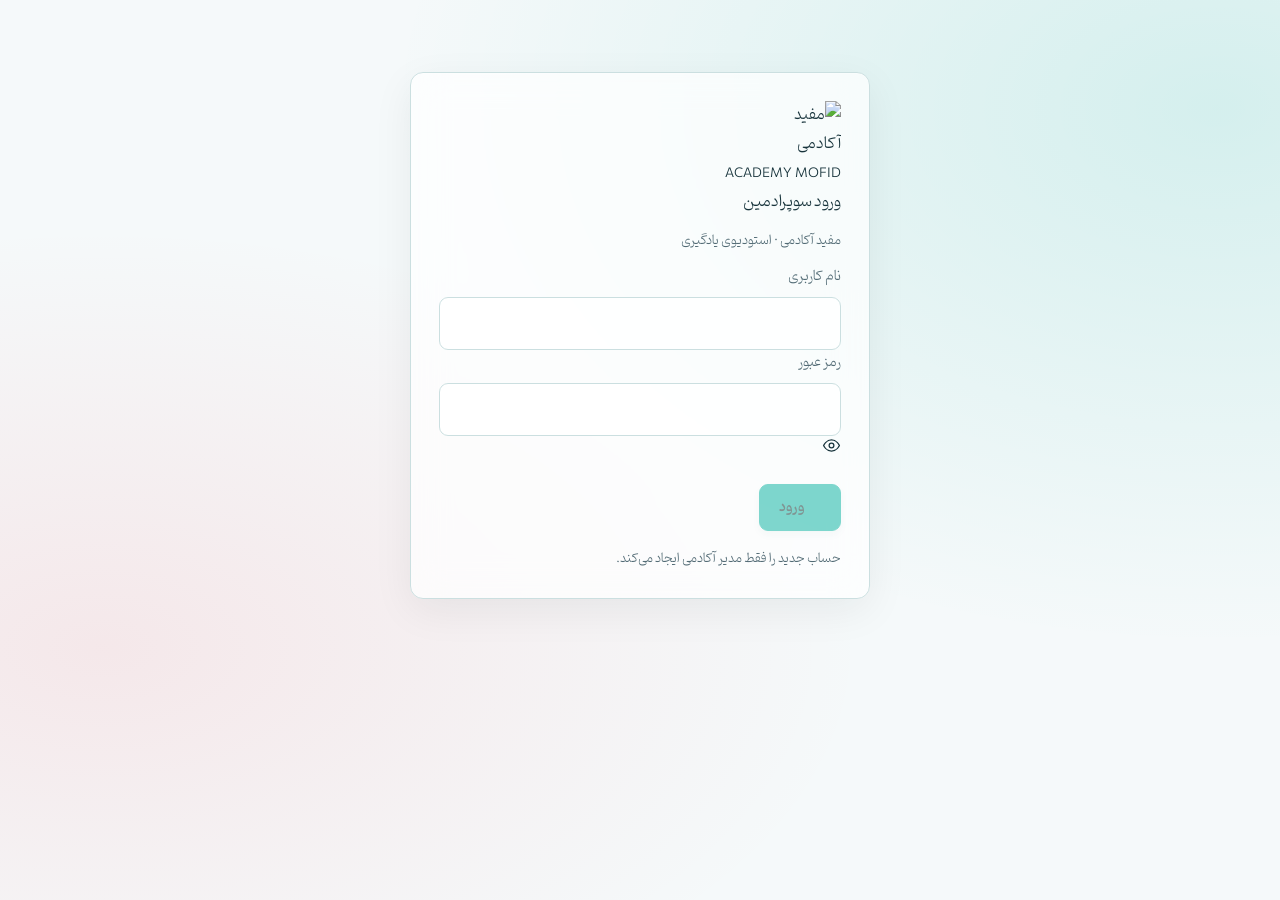
==== index.html @ 68d06885 "Apply Mofid shiny borders to Studio quiz choices and previous-next controls" ====
<!doctype html>
<html lang="fa" dir="rtl">
<head>
<meta charset="utf-8">
<meta name="viewport" content="width=device-width,initial-scale=1">
<title>استودیوی یادگیری | مفید آکادمی</title>
<style>
html,body{height:100%;margin:0;font-family:Tahoma,Arial,sans-serif;background:#f3faf8;color:#0f4f49}
body{display:grid;place-items:center}
.box{background:#fff;border:1px solid #dcece8;border-radius:20px;padding:28px 34px;box-shadow:0 20px 60px #0b4f4520;text-align:center;min-width:260px}
.spin{width:34px;height:34px;border:3px solid #d8eeea;border-top-color:#159b8e;border-radius:50%;margin:0 auto 14px;animation:s .8s linear infinite}
@keyframes s{to{transform:rotate(360deg)}}
small{display:block;margin-top:8px;opacity:.65}
</style>
</head>
<body>
<div class="box"><div class="spin"></div><strong>در حال بارگذاری استودیوی یادگیری...</strong><small>لطفاً چند لحظه صبر کنید.</small></div>
<script>
(async()=>{
  const files=["chunks/v2-00.txt","chunks/v2-01.txt","chunks/v2-02.txt","chunks/v2-03.txt","chunks/v2-04.txt","chunks/v2-05.txt","chunks/v2-06.txt","chunks/v2-07.txt","chunks/v2-08.txt","chunks/v2-09.txt","chunks/v2-10.txt","chunks/v2-11.txt","chunks/v2-12.txt","chunks/v2-13.txt","chunks/v2-14.txt","chunks/v2-15.txt","chunks/v2-16.txt","chunks/v2-17.txt","chunks/v2-18.txt","chunks/v2-19.txt","chunks/v2-20.txt","chunks/v2-21.txt","chunks/v2-22.txt","chunks/v2-23.txt","chunks/v2-24.txt","chunks/v2-25.txt","chunks/v2-26.txt","chunks/v2-27.txt","chunks/v2-28.txt","chunks/v2-29.txt","chunks/v2-30.txt","chunks/v2-31.txt","chunks/v2-32.txt","chunks/v2-33.txt","chunks/v2-34.txt","chunks/v2-35.txt","chunks/v2-36.txt","chunks/v2-37.txt","chunks/v2-38.txt","chunks/v2-39.txt"];
  try{
    const html=(await Promise.all(files.map(async p=>{const r=await fetch(p+"?v=20261028-studio-clean-text-18");if(!r.ok)throw new Error(p+" "+r.status);return r.text()}))).join("");
    const sharedHead='<link rel="stylesheet" href="/academy-assets/navigation.css?v=20261027-7"><link rel="stylesheet" href="./academy-skin.css?v=20261027-5"><scr'+'ipt defer src="/academy-assets/navigation.js?v=20261027-7" data-academy-section="studio"></scr'+'ipt>';
    // Preserve the original administrator document; only the participant route gets the shared design.
    const participantView=new URLSearchParams(location.search).get('portal')==='participant';
    // The surrounding login, lesson, quiz and administration application stays intact.
    const presentationHead='<scr'+'ipt src="./teaching-presentation.js?v=20261028-6"></scr'+'ipt>';
    const presentationPatches=[["function mofidOrbitalHTML(course, remoteImages = []) {","function mofidPresentationCourse(course) {\n  try { return window.MofidTeachingPresentation?.compact(course) || course; } catch { return course; }\n}\nfunction mofidOrbitalHTML(course, remoteImages = []) {\n  const original=mofidOriginalPresentationHTML(mofidPresentationCourse(course),remoteImages);\n  try { return window.MofidTeachingPresentation?.upgrade(original) || original; } catch { return original; }\n}\nfunction mofidOriginalPresentationHTML(course, remoteImages = []) {"],["function eD({course:e,onChange:t,onPPT:n,pptBusy:r,onSources:i}){","function eD(props) {\n const course=T.useMemo(()=>mofidPresentationCourse(props.course),[props.course]);\n return (0,H.jsx)(mofidOriginalPresentationPanel,{...props,course});\n}\nfunction mofidOriginalPresentationPanel({course:e,onChange:t,onPPT:n,pptBusy:r,onSources:i}){"],["function MofidPresentationFrame({course,index,onIndex}) {\n const ref=T.useRef(null);","function MofidPresentationFrame({course,index,onIndex}) {\n const ref=T.useRef(null);\n T.useEffect(()=>window.MofidTeachingPresentation?.attachFrame(ref.current),[course.id]);"],["await CE(await mfHydrateCourse(e))","await CE(await mfHydrateCourse(mofidPresentationCourse(e)))"],["Og(e.slides.length),` اسلاید`","Og(mofidPresentationCourse(e).slides.length),` اسلاید`"],["(0,H.jsx)(`button`,{className:`btn`,onClick:()=>mofidOrbitalDownload(e),children:`دانلود ارائه HTML`})","(0,H.jsx)(`button`,{className:`btn`,onClick:()=>mofidOrbitalDownload(e),children:`دانلود ارائه HTML`}),(0,H.jsx)(`button`,{className:`btn`,onClick:()=>window.MofidTeachingPresentation?.enterPresentation(),children:`ارائه تمام‌صفحه`})"],["(0,H.jsx)(`p`,{className:`small-text muted`,children:`محتوای اسلایدها را بررسی و در صورت نیاز ویرایش کنید.`})","/*mofid-presentation-caption-removed*/null"]];
    const entryDesignHead='<link rel="stylesheet" href="/academy-assets/entry-ui.css?v=20261028-4"><link rel="stylesheet" href="/academy-assets/shiny-controls.css?v=20261028-1"><scr'+'ipt src="/academy-assets/entry-ui.js?v=20261028-4"></scr'+'ipt>';
    const loginBefore="function MofidLogin({onLogin,participant=true}){\n const [username,setUsername]=T.useState(''),[password,setPassword]=T.useState(''),[busy,setBusy]=T.useState(false),[error,setError]=T.useState('');\n return mfElement('section',{className:'panel',style:{maxWidth:460,margin:'8vh auto',padding:28}},\n  mfElement('h1',null,participant?'ورود شرکت‌کننده':'ورود سوپرادمین'),\n  mfElement('p',{className:'small-text muted',style:{margin:'12px 0'}},'مفید آکادمی · استودیوی یادگیری'),\n  mfElement('form',{onSubmit:async e=>{e.preventDefault();setBusy(true);setError('');try{const d=await mfApi('login',{username,password});if(!participant&&d.user.role!=='admin')throw Error('این حساب دسترسی سوپرادمین ندارد.');mfSessionSave(d);setPassword('');onLogin(d.user);}catch(e){setError(e.message)}finally{setBusy(false)}}},\n   mfField('نام کاربری','portal-username',{value:username,onChange:e=>setUsername(e.target.value),autoComplete:'username',required:true,maxLength:80,dir:'ltr'}),\n   mfField('رمز عبور','portal-password',{value:password,onChange:e=>setPassword(e.target.value),type:'password',autoComplete:'current-password',required:true,maxLength:200}),\n   mfMessage(error),mfElement('button',{className:'btn primary',type:'submit',disabled:busy||!username||!password,style:{marginTop:18}},busy?'در حال ورود…':'ورود')),\n  mfElement('p',{className:'small-text muted',style:{marginTop:16}},'حساب جدید را فقط مدیر آکادمی ایجاد می‌کند.'));\n}\n";
    const loginAfter="function MofidLogin({onLogin,participant=true}){\n const [username,setUsername]=T.useState(''),[password,setPassword]=T.useState(''),[busy,setBusy]=T.useState(false),[error,setError]=T.useState('');\n const [showPassword,setShowPassword]=T.useState(false),cardRef=T.useRef(null);\n T.useEffect(()=>window.MofidEntryUI?.mountLogin(cardRef.current),[]);\n return mfElement('section',{className:'panel mofid-entry-card',ref:cardRef,style:{maxWidth:460,margin:'8vh auto',padding:28}},\n  mfElement('div',{className:'mofid-entry-beams','aria-hidden':true},...[0,1,2,3].map(key=>mfElement('i',{key}))),\n  mfElement('div',{className:'mofid-entry-heading'},\n   mfElement('div',{className:'mofid-entry-logo'},mfElement('img',{src:'/Academy-Exam/assets/mofid-academy-logo.webp',alt:'مفید آکادمی',width:58,height:58})),\n   mfElement('small',{className:'mofid-entry-wordmark',lang:'en',dir:'ltr'},'ACADEMY MOFID'),\n   mfElement('h1',null,participant?'ورود شرکت‌کننده':'ورود سوپرادمین'),\n   mfElement('p',{className:'small-text muted',style:{margin:'12px 0'}},'مفید آکادمی · استودیوی یادگیری')),\n  mfElement('form',{onSubmit:async e=>{e.preventDefault();setBusy(true);setError('');try{const d=await mfApi('login',{username,password});if(!participant&&d.user.role!=='admin')throw Error('این حساب دسترسی سوپرادمین ندارد.');mfSessionSave(d);setPassword('');onLogin(d.user);}catch(e){setError(e.message)}finally{setBusy(false)}}},\n   mfField('نام کاربری','portal-username',{value:username,onChange:e=>setUsername(e.target.value),autoComplete:'username',required:true,maxLength:80,dir:'ltr'}),\n   mfElement('div',{className:'mofid-entry-password'},\n    mfField('رمز عبور','portal-password',{value:password,onChange:e=>setPassword(e.target.value),type:showPassword?'text':'password',autoComplete:'current-password',required:true,maxLength:200}),\n    mfElement('button',{className:'mofid-entry-reveal',type:'button','aria-label':showPassword?'پنهان کردن رمز عبور':'نمایش رمز عبور','aria-controls':'portal-password','aria-pressed':showPassword,onClick:()=>setShowPassword(value=>!value)},\n     mfElement('svg',{width:19,height:19,viewBox:'0 0 24 24',fill:'none',stroke:'currentColor',strokeWidth:1.6,'aria-hidden':true},mfElement('path',{d:'M2 12s3.5-7 10-7 10 7 10 7-3.5 7-10 7S2 12 2 12Z'}),mfElement('circle',{cx:12,cy:12,r:3}),showPassword?mfElement('path',{d:'m3 3 18 18'}):null))),\n   mfMessage(error),mfElement('button',{className:'btn primary mofid-metal mofid-entry-submit',type:'submit',disabled:busy||!username||!password,style:{marginTop:18}},\n    mfElement('span',{className:'mofid-metal-shader','aria-hidden':true}),mfElement('span',{className:'mofid-metal-face','aria-hidden':true}),mfElement('span',{className:'mofid-metal-label'},busy?'در حال ورود…':'ورود'))),\n  mfElement('p',{className:'small-text muted mofid-entry-help',style:{marginTop:16}},'حساب جدید را فقط مدیر آکادمی ایجاد می‌کند.'));\n}\n\n";
    const loginReady=html.replace(loginBefore,loginAfter);
    const presentationReady=presentationPatches.reduce((text,[before,after])=>text.replace(before,after),loginReady).replace('</head>',entryDesignHead+presentationHead+'</head>');
    const integrated=participantView?presentationReady.replace('<html lang="fa" dir="rtl">','<html lang="fa" dir="rtl" data-academy-app="studio">').replace('</head>',sharedHead+'</head>'):presentationReady;
    document.open();
    document.write(integrated);
    document.close();
  }catch(e){
    document.body.innerHTML='<div class="box"><strong>خطا در بارگذاری سایت</strong><small>'+String(e).replace(/[<>&]/g,"")+'</small></div>';
  }
})();
</script>
</body>
</html>
---- academy-skin.css ----
/* Studio-only presentation. Authentication, course data and all handlers are unchanged. */
@font-face{font-family:"Pinar VF";src:url('/Academy-Exam/assets/Pinar-VF.woff') format('woff');font-weight:300 900;font-display:swap}
html[data-academy-app="studio"]{--background:#f2faf5;--foreground:#163b2d;--primary:#0f7c72;--primary-foreground:#fff;--secondary:#e8f5ed;--border:#dce9df;--input:#d8e5de;--ring:#139b83;--sidebar:#eef8f1;--sidebar-foreground:#355e49;--sidebar-primary:#0f7c72;--sidebar-primary-foreground:#fff;--sidebar-accent:#d9eee1;--sidebar-accent-foreground:#164d3b;--sidebar-border:#d3e5d8;--muted-foreground:#637e6c;color-scheme:light}
html[data-academy-app="studio"] body{font-family:"Pinar VF",Pinar,Tahoma,sans-serif;background:radial-gradient(ellipse at 0% 0%,#fffffffa,transparent 49%),radial-gradient(ellipse at 100% 100%,#ffffffd9,transparent 47%),linear-gradient(155deg,#f2faf5,#e7f4ec 55%,#f0f9f3);background-attachment:fixed;color:#163b2d}
html[data-academy-app="studio"] #root{min-height:calc(100svh - var(--academy-navigation-height,82px))}
html[data-academy-app="studio"] [data-slot="sidebar-wrapper"]{min-height:calc(100svh - var(--academy-navigation-height,82px));background:transparent}
html[data-academy-app="studio"] .studio-sidebar[data-slot="sidebar-container"],html[data-academy-app="studio"] .studio-sidebar [data-slot="sidebar-container"]{top:var(--academy-navigation-height,82px);height:calc(100svh - var(--academy-navigation-height,82px))}
html[data-academy-app="studio"] .studio-sidebar [data-slot="sidebar-inner"]{background:linear-gradient(150deg,#ffffffd9,#e7f7edde);border-inline-end:1px solid #ffffffeb;backdrop-filter:blur(28px)}
html[data-academy-app="studio"] .sidebar-brand strong{color:#164d3b}html[data-academy-app="studio"] .sidebar-brand small{color:#7d9a87}
html[data-academy-app="studio"] .side-nav{gap:8px;padding:8px 16px}
html[data-academy-app="studio"] .nav-btn{color:#547a62;border:1px solid transparent;border-radius:12px}
html[data-academy-app="studio"] .nav-btn.active{color:#125c4c;background:linear-gradient(120deg,#00af9d29,#ffffff7a);border-color:#00af9d33;box-shadow:0 4px 12px #005f410b}
html[data-academy-app="studio"] .nav-btn:hover:not(.active){color:#125c4c;background:#e0f1e7}
html[data-academy-app="studio"] .side-label{color:#6c8b78}html[data-academy-app="studio"] .sidebar-mini{color:#60806c;border-color:#d0e4d7}html[data-academy-app="studio"] .sidebar-mini strong{color:#315f47}html[data-academy-app="studio"] .side-footer{color:#62816b}html[data-academy-app="studio"] .avatar{color:#1f7255;background:#d6ecdc}
html[data-academy-app="studio"] .topbar{background:#ffffff5c;backdrop-filter:blur(18px);border-color:#dce9df}
html[data-academy-app="studio"] .main{max-width:1280px;padding:30px 32px 44px}
html[data-academy-app="studio"] .panel,html[data-academy-app="studio"] .empty-state{background:#fff;border:1px solid #dfe9e2;border-radius:23px;box-shadow:0 18px 50px #0a4d470a;color:#163b2d}
html[data-academy-app="studio"] #root>section.panel{position:relative;margin:clamp(26px,7vh,70px) auto!important;max-width:460px!important;padding:32px!important;overflow:hidden}
html[data-academy-app="studio"] #root>section.panel::before{content:"";position:absolute;top:0;right:25px;left:25px;height:3px;background:linear-gradient(90deg,#e0564c 0 15%,#12968a 15% 100%);border-radius:0 0 5px 5px}
html[data-academy-app="studio"] #root>section.panel h1{font-weight:800;font-size:26px;line-height:1.9;color:#164d3b}
html[data-academy-app="studio"] .field{margin-top:16px}html[data-academy-app="studio"] .field label{font-size:12px;color:#54705e}
html[data-academy-app="studio"] input,html[data-academy-app="studio"] textarea,html[data-academy-app="studio"] .select-field{border-color:#d8e5de;border-radius:12px;background:#fcfefc;padding:12px 15px;color:#163b2d}
html[data-academy-app="studio"] input:focus,html[data-academy-app="studio"] textarea:focus{border-color:#12968a;box-shadow:0 0 0 4px #19a89418;outline:none;background:#fff}
html[data-academy-app="studio"] .btn{border-radius:12px;min-height:44px;border-color:#d7e7dc;color:#35654c}
html[data-academy-app="studio"] .btn.primary{background:linear-gradient(110deg,#0f7c72,#12968a);color:#fff;border-color:transparent;box-shadow:0 7px 18px #0f7c7226}
html[data-academy-app="studio"] .btn.primary:disabled{box-shadow:none}
html[data-academy-app="studio"] .panel-head{border-bottom-color:#e7eee9;padding:23px 25px}
html[data-academy-app="studio"] .steps{border-radius:18px;background:#ffffff7a;border-color:#ffffffcc;padding:16px 20px;backdrop-filter:blur(18px)}
html[data-academy-app="studio"] .step-number{border-radius:9px}html[data-academy-app="studio"] .step.on .step-number{background:#0f7c72;color:#fff;border-color:#0f7c72}
html[data-academy-app="studio"] .drop-zone{border-radius:16px;background:linear-gradient(145deg,#f7fcf8,#eef8f2);border-color:#abcdb9}
html[data-academy-app="studio"] .course-hero{background:linear-gradient(125deg,#0a5b52,#128d79);border-radius:23px;box-shadow:0 16px 35px #0a5b5217}
html[data-academy-app="studio"] .note-panel{background:linear-gradient(150deg,#ffffff91,#e4f4e8b3);border-color:#d4e6d9;border-radius:18px}
html[data-academy-app="studio"] .tag{border-radius:8px}html[data-academy-app="studio"] .course-card{padding:25px}
html[data-academy-app="studio"] .lesson-content{padding:28px 32px}html[data-academy-app="studio"] .reading-section p{color:#496853}
html[data-academy-app="studio"] .quiz-shell,html[data-academy-app="studio"] .flash-shell{border-radius:24px;--study-bg:#edf8f1;--study-glass:#fff;--study-text:#163b2d;--study-muted:#607b69;--study-heading:#0f7c72;--study-line:#d4e7d9}
html[data-academy-app="studio"] .quiz-option{border-radius:14px}html[data-academy-app="studio"] .module-btn.active{background:#e4f3e8;border-color:#cee5d5}
html[data-academy-app="studio"] .mofid-portal-dialog{border-radius:23px}html[data-academy-app="studio"] .mofid-portal-controls .btn{box-shadow:0 7px 25px #164d3b13}
/* Match the exam's muted green dark palette without changing the theme control. */
html[data-academy-app="studio"][data-theme="dark"]{--background:#2b3430;--foreground:#dce4dc;--card:#343e38;--card-foreground:#dce4dc;--border:#697d6f;--input:#819485;--primary:#91c2ae;--primary-foreground:#293d31;--muted-foreground:#becabe;--sidebar:#35443a;--sidebar-foreground:#d0dfd2;--sidebar-accent:#435b49;--sidebar-border:#637b69}
html[data-academy-app="studio"][data-theme="dark"] body{color:#dce4dc;background:radial-gradient(ellipse at 96% 0%,#73a9910e,transparent 48%),linear-gradient(155deg,#2b3430,#303c34 55%,#2c3730)}
html[data-academy-app="studio"][data-theme="dark"] .panel,html[data-academy-app="studio"][data-theme="dark"] .empty-state{background:#343e38;color:#dce4dc;border-color:#697d6f}
html[data-academy-app="studio"][data-theme="dark"] .studio-sidebar [data-slot="sidebar-inner"]{background:linear-gradient(145deg,#425247d9,#313f36cc);border-color:#637b69}
html[data-academy-app="studio"][data-theme="dark"] .sidebar-brand strong,html[data-academy-app="studio"][data-theme="dark"] .sidebar-mini strong,html[data-academy-app="studio"][data-theme="dark"] #root>section.panel h1{color:#dce4dc}
html[data-academy-app="studio"][data-theme="dark"] .nav-btn,html[data-academy-app="studio"][data-theme="dark"] .sidebar-mini,html[data-academy-app="studio"][data-theme="dark"] .side-footer{color:#becabe}
html[data-academy-app="studio"][data-theme="dark"] .nav-btn.active{background:#435f4f;border-color:#8aa592;color:#dce4dc}
html[data-academy-app="studio"][data-theme="dark"] .nav-btn:hover:not(.active){background:#4a6050;color:#dce4dc}
html[data-academy-app="studio"][data-theme="dark"] .topbar,html[data-academy-app="studio"][data-theme="dark"] .steps{background:#35443acc;border-color:#637b69}
html[data-academy-app="studio"][data-theme="dark"] input,html[data-academy-app="studio"][data-theme="dark"] textarea,html[data-academy-app="studio"][data-theme="dark"] .select-field{background:#303a34;border-color:#819485;color:#dce4dc}
html[data-academy-app="studio"][data-theme="dark"] .field label,html[data-academy-app="studio"][data-theme="dark"] .reading-section p{color:#becabe}
html[data-academy-app="studio"][data-theme="dark"] .btn{background:#3b4740;border-color:#819485;color:#dce4dc}
html[data-academy-app="studio"][data-theme="dark"] .btn.primary{background:linear-gradient(110deg,#91c2ae,#a3cbb9);color:#293d31;border-color:transparent}
html[data-academy-app="studio"][data-theme="dark"] .drop-zone,html[data-academy-app="studio"][data-theme="dark"] .note-panel{background:#35443a;border-color:#73877a;color:#dce4dc}
@media(max-width:767px){html[data-academy-app="studio"] .main{padding:23px 17px}html[data-academy-app="studio"] .panel{border-radius:19px}html[data-academy-app="studio"] #root>section.panel{margin:26px 16px!important;max-width:none!important;padding:27px 23px!important}html[data-academy-app="studio"] .lesson-content{padding:23px}html[data-academy-app="studio"] .topbar{padding:0 17px}}

/* Keep the sidebar brand below the shared header, with a clear logo surface. */
html[data-academy-app="studio"] .sidebar-brand{gap:12px;min-height:106px;padding:20px 16px;flex-shrink:0;position:relative;z-index:1}
html[data-academy-app="studio"] .sidebar-brand>div{min-width:0}
html[data-academy-app="studio"] .sidebar-brand strong{font-size:17px;line-height:1.8;overflow-wrap:anywhere}
html[data-academy-app="studio"] .sidebar-logo{width:66px;height:66px;max-width:66px;object-fit:contain;padding:5px;background:#fff;border:1px solid #d7e7dd;border-radius:16px;box-shadow:0 6px 18px #164d3b12;flex-shrink:0}
html[data-academy-app="studio"] .academy-navigation-brand img{width:54px;height:54px;padding:3px;border-radius:14px;background:#fff}

/* Lesson surfaces use the exam's white form and muted text. Quiz colors stay as they are. */
html[data-academy-app="studio"] .lesson-layout{--lesson-paper:#fff;--lesson-ink:#161a18;--lesson-muted:#454d48;--lesson-line:#e1e8e3;--lesson-primary:#0f7c72;--lesson-end:#3fc1be;--lesson-note:#f3faf6;--lesson-active:#e6f5ee;--lesson-side:linear-gradient(145deg,rgba(255,255,255,.8),rgba(240,255,247,.5))}
html[data-academy-app="studio"] .lesson-layout>.lesson-content{background:var(--lesson-paper);color:var(--lesson-ink);border:1px solid var(--lesson-line);border-radius:25px;box-shadow:0 24px 70px rgba(0,35,20,.14),0 2px 8px rgba(0,0,0,.025);padding:30px 36px}
html[data-academy-app="studio"] .lesson-content h2,html[data-academy-app="studio"] .lesson-content .reading-section h3{color:var(--lesson-ink);font-weight:750;line-height:1.9}
html[data-academy-app="studio"] .lesson-content .reading-section p{color:var(--lesson-muted);font-size:16px;line-height:2.2}
html[data-academy-app="studio"] .lesson-content .objectives{color:var(--lesson-muted);background:var(--lesson-note);border:1px solid var(--lesson-line);border-inline-start:3px solid var(--lesson-primary);border-radius:13px}
html[data-academy-app="studio"] .lesson-content .objectives h3,html[data-academy-app="studio"] .lesson-content .objectives ul{color:var(--lesson-muted)}
html[data-academy-app="studio"] .lesson-content .source-link{color:var(--lesson-primary)}
html[data-academy-app="studio"] .lesson-layout>aside.panel{background:var(--lesson-side);border:1px solid var(--lesson-line);border-radius:24px;box-shadow:0 16px 40px rgba(0,76,52,.08);backdrop-filter:blur(24px);color:var(--lesson-ink)}
html[data-academy-app="studio"] .lesson-layout .module-btn{color:var(--lesson-muted);border-radius:12px;line-height:2}
html[data-academy-app="studio"] .lesson-layout .module-btn.active{color:var(--lesson-ink);background:var(--lesson-active);border-color:var(--lesson-line)}
html[data-academy-app="studio"] .lesson-layout .module-index{background:var(--lesson-paper);border-color:var(--lesson-line);color:var(--lesson-primary);border-radius:9px}
html[data-academy-app="studio"] .lesson-layout .module-btn small,html[data-academy-app="studio"] .lesson-layout .reading-progress{color:var(--lesson-muted);border-color:var(--lesson-line)}
html[data-academy-app="studio"] .lesson-layout [data-slot="progress"]{background:var(--lesson-active);height:6px;border-radius:999px}
html[data-academy-app="studio"] .lesson-layout [data-slot="progress-indicator"]{background:linear-gradient(90deg,var(--lesson-primary),var(--lesson-end))}
html[data-academy-app="studio"] .lesson-layout .lesson-next{border-color:var(--lesson-line)}
html[data-academy-app="studio"] .lesson-layout .btn{background:var(--lesson-paper);color:var(--lesson-muted);border-color:var(--lesson-line);border-radius:12px}
html[data-academy-app="studio"] .lesson-layout .btn.primary{background:linear-gradient(100deg,var(--lesson-primary),var(--lesson-end));color:#fff;border-color:transparent;min-height:49px;box-shadow:0 8px 22px rgba(15,124,114,.2)}

/* Use the same course heading in Lessons, Quiz, Flashcards and Presentation. */
html[data-academy-app="studio"] .course-hero{background:radial-gradient(ellipse at 10% 0%,rgba(255,255,255,.76),transparent 56%),linear-gradient(145deg,rgba(255,255,255,.56),rgba(240,255,247,.27))!important;color:#164d3b;border:1px solid rgba(255,255,255,.9);box-shadow:0 20px 50px rgba(0,76,52,.1)}
html[data-academy-app="studio"] .course-hero :is(h1,p,.eyebrow,.course-meta,.tag){color:#164d3b}
html[data-academy-app="studio"] .course-hero .tag{background:rgba(255,255,255,.65);border:1px solid #d7e8dd}

html[data-academy-app="studio"][data-theme="dark"] .lesson-layout{--lesson-paper:#343e38;--lesson-ink:#dce4dc;--lesson-muted:#becabe;--lesson-line:#697d6f;--lesson-primary:#91c2ae;--lesson-end:#a6cebc;--lesson-note:#3c4c40;--lesson-active:#435e4c;--lesson-side:linear-gradient(145deg,rgba(66,82,71,.85),rgba(49,63,54,.8))}
html[data-academy-app="studio"][data-theme="dark"] .lesson-layout .btn.primary{color:#293d31}
html[data-academy-app="studio"][data-theme="dark"] .course-hero{background:linear-gradient(145deg,rgba(66,82,71,.85),rgba(49,63,54,.8))!important;border-color:#697d6f;color:#dce4dc}
html[data-academy-app="studio"][data-theme="dark"] .course-hero :is(h1,p,.eyebrow,.course-meta,.tag){color:#dce4dc}
html[data-academy-app="studio"][data-theme="dark"] .course-hero .tag{background:#3c4c40;border-color:#697d6f}
@media(max-width:767px){html[data-academy-app="studio"] .lesson-layout>.lesson-content{padding:23px 20px;border-radius:19px}html[data-academy-app="studio"] .academy-navigation-brand img{width:44px;height:44px}html[data-academy-app="studio"] .sidebar-logo{width:60px;height:60px;max-width:60px}}

/* Participant sidebar: use the same pale glass panel as the exam form. */
html[data-academy-app="studio"] .studio-sidebar [data-slot="sidebar-inner"],html[data-academy-app="studio"] [data-slot="sidebar"][data-mobile="true"]{background:radial-gradient(ellipse at 10% 0%,rgba(255,255,255,.76),transparent 56%),linear-gradient(145deg,rgba(255,255,255,.56),rgba(240,255,247,.27))!important;color:#164d3b;border-color:rgba(255,255,255,.9);backdrop-filter:blur(28px) saturate(125%);-webkit-backdrop-filter:blur(28px) saturate(125%);box-shadow:0 24px 65px rgba(0,76,52,.13),inset 1px 1px 0 rgba(255,255,255,.9),inset -1px -1px 0 rgba(0,175,157,.06)}
html[data-academy-app="studio"] .studio-sidebar :is(.side-label,.side-footer,.sidebar-mini,.sidebar-brand small){color:#5c7b6a}
html[data-academy-app="studio"] .studio-sidebar .side-footer{background:rgba(255,255,255,.22);border-top:1px solid rgba(68,135,101,.15)}
html[data-academy-app="studio"][data-theme="dark"] .studio-sidebar [data-slot="sidebar-inner"],html[data-academy-app="studio"][data-theme="dark"] [data-slot="sidebar"][data-mobile="true"]{background:radial-gradient(ellipse at 10% 0%,rgba(171,199,177,.075),transparent 56%),linear-gradient(145deg,rgba(66,82,71,.85),rgba(49,63,54,.8))!important;color:#dce4dc;border-color:rgba(170,193,175,.34);box-shadow:0 22px 60px rgba(14,24,17,.16),inset 1px 1px 0 rgba(220,232,221,.07),inset -1px -1px 0 rgba(145,194,174,.04)}
html[data-academy-app="studio"][data-theme="dark"] .studio-sidebar :is(.side-label,.side-footer,.sidebar-mini,.sidebar-brand small){color:#becabe}
html[data-academy-app="studio"][data-theme="dark"] .studio-sidebar .side-footer{background:rgba(223,233,224,.025);border-top-color:#637b69}

/* Round the exposed sidebar edge and replace the hard container divider. */
html[data-academy-app="studio"] .studio-sidebar[data-slot="sidebar-container"]{border:0;border-radius:24px 0 0 24px;background:transparent}
html[data-academy-app="studio"] .studio-sidebar[data-slot="sidebar-container"]>[data-slot="sidebar-inner"]{position:relative;isolation:isolate;overflow:hidden;border:1px solid rgba(68,135,101,.14);border-inline-start:0;border-radius:inherit}
html[data-academy-app="studio"] [data-slot="sidebar"][data-mobile="true"]{overflow:hidden;border:1px solid rgba(68,135,101,.14);border-inline-start:0;border-radius:24px 0 0 24px}
html[data-academy-app="studio"][data-theme="dark"] .studio-sidebar[data-slot="sidebar-container"]>[data-slot="sidebar-inner"],html[data-academy-app="studio"][data-theme="dark"] [data-slot="sidebar"][data-mobile="true"]{border-color:rgba(170,193,175,.28)}
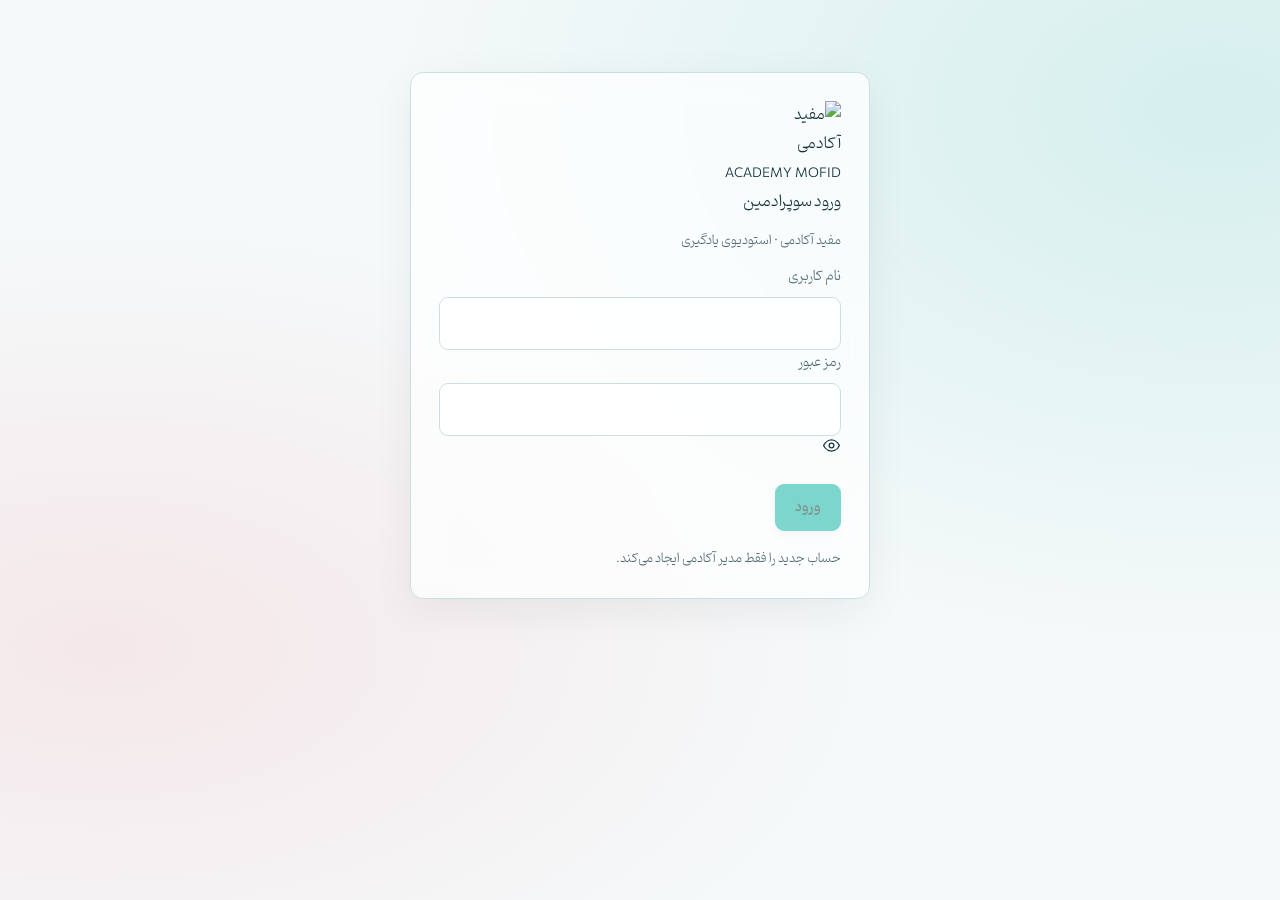
==== commit 19486bef: "Remove sign-in light sweeps and field icons; use light Mofid entry palette" ====
--- a/index.html
+++ b/index.html
@@ -26,9 +26,9 @@
     // The surrounding login, lesson, quiz and administration application stays intact.
     const presentationHead='<scr'+'ipt src="./teaching-presentation.js?v=20261028-6"></scr'+'ipt>';
     const presentationPatches=[["function mofidOrbitalHTML(course, remoteImages = []) {","function mofidPresentationCourse(course) {\n  try { return window.MofidTeachingPresentation?.compact(course) || course; } catch { return course; }\n}\nfunction mofidOrbitalHTML(course, remoteImages = []) {\n  const original=mofidOriginalPresentationHTML(mofidPresentationCourse(course),remoteImages);\n  try { return window.MofidTeachingPresentation?.upgrade(original) || original; } catch { return original; }\n}\nfunction mofidOriginalPresentationHTML(course, remoteImages = []) {"],["function eD({course:e,onChange:t,onPPT:n,pptBusy:r,onSources:i}){","function eD(props) {\n const course=T.useMemo(()=>mofidPresentationCourse(props.course),[props.course]);\n return (0,H.jsx)(mofidOriginalPresentationPanel,{...props,course});\n}\nfunction mofidOriginalPresentationPanel({course:e,onChange:t,onPPT:n,pptBusy:r,onSources:i}){"],["function MofidPresentationFrame({course,index,onIndex}) {\n const ref=T.useRef(null);","function MofidPresentationFrame({course,index,onIndex}) {\n const ref=T.useRef(null);\n T.useEffect(()=>window.MofidTeachingPresentation?.attachFrame(ref.current),[course.id]);"],["await CE(await mfHydrateCourse(e))","await CE(await mfHydrateCourse(mofidPresentationCourse(e)))"],["Og(e.slides.length),` اسلاید`","Og(mofidPresentationCourse(e).slides.length),` اسلاید`"],["(0,H.jsx)(`button`,{className:`btn`,onClick:()=>mofidOrbitalDownload(e),children:`دانلود ارائه HTML`})","(0,H.jsx)(`button`,{className:`btn`,onClick:()=>mofidOrbitalDownload(e),children:`دانلود ارائه HTML`}),(0,H.jsx)(`button`,{className:`btn`,onClick:()=>window.MofidTeachingPresentation?.enterPresentation(),children:`ارائه تمام‌صفحه`})"],["(0,H.jsx)(`p`,{className:`small-text muted`,children:`محتوای اسلایدها را بررسی و در صورت نیاز ویرایش کنید.`})","/*mofid-presentation-caption-removed*/null"]];
-    const entryDesignHead='<link rel="stylesheet" href="/academy-assets/entry-ui.css?v=20261028-4"><link rel="stylesheet" href="/academy-assets/shiny-controls.css?v=20261028-1"><scr'+'ipt src="/academy-assets/entry-ui.js?v=20261028-4"></scr'+'ipt>';
+    const entryDesignHead='<link rel="stylesheet" href="/academy-assets/entry-ui.css?v=20261028-6"><link rel="stylesheet" href="/academy-assets/shiny-controls.css?v=20261028-1"><scr'+'ipt src="/academy-assets/entry-ui.js?v=20261028-6"></scr'+'ipt>';
     const loginBefore="function MofidLogin({onLogin,participant=true}){\n const [username,setUsername]=T.useState(''),[password,setPassword]=T.useState(''),[busy,setBusy]=T.useState(false),[error,setError]=T.useState('');\n return mfElement('section',{className:'panel',style:{maxWidth:460,margin:'8vh auto',padding:28}},\n  mfElement('h1',null,participant?'ورود شرکت‌کننده':'ورود سوپرادمین'),\n  mfElement('p',{className:'small-text muted',style:{margin:'12px 0'}},'مفید آکادمی · استودیوی یادگیری'),\n  mfElement('form',{onSubmit:async e=>{e.preventDefault();setBusy(true);setError('');try{const d=await mfApi('login',{username,password});if(!participant&&d.user.role!=='admin')throw Error('این حساب دسترسی سوپرادمین ندارد.');mfSessionSave(d);setPassword('');onLogin(d.user);}catch(e){setError(e.message)}finally{setBusy(false)}}},\n   mfField('نام کاربری','portal-username',{value:username,onChange:e=>setUsername(e.target.value),autoComplete:'username',required:true,maxLength:80,dir:'ltr'}),\n   mfField('رمز عبور','portal-password',{value:password,onChange:e=>setPassword(e.target.value),type:'password',autoComplete:'current-password',required:true,maxLength:200}),\n   mfMessage(error),mfElement('button',{className:'btn primary',type:'submit',disabled:busy||!username||!password,style:{marginTop:18}},busy?'در حال ورود…':'ورود')),\n  mfElement('p',{className:'small-text muted',style:{marginTop:16}},'حساب جدید را فقط مدیر آکادمی ایجاد می‌کند.'));\n}\n";
-    const loginAfter="function MofidLogin({onLogin,participant=true}){\n const [username,setUsername]=T.useState(''),[password,setPassword]=T.useState(''),[busy,setBusy]=T.useState(false),[error,setError]=T.useState('');\n const [showPassword,setShowPassword]=T.useState(false),cardRef=T.useRef(null);\n T.useEffect(()=>window.MofidEntryUI?.mountLogin(cardRef.current),[]);\n return mfElement('section',{className:'panel mofid-entry-card',ref:cardRef,style:{maxWidth:460,margin:'8vh auto',padding:28}},\n  mfElement('div',{className:'mofid-entry-beams','aria-hidden':true},...[0,1,2,3].map(key=>mfElement('i',{key}))),\n  mfElement('div',{className:'mofid-entry-heading'},\n   mfElement('div',{className:'mofid-entry-logo'},mfElement('img',{src:'/Academy-Exam/assets/mofid-academy-logo.webp',alt:'مفید آکادمی',width:58,height:58})),\n   mfElement('small',{className:'mofid-entry-wordmark',lang:'en',dir:'ltr'},'ACADEMY MOFID'),\n   mfElement('h1',null,participant?'ورود شرکت‌کننده':'ورود سوپرادمین'),\n   mfElement('p',{className:'small-text muted',style:{margin:'12px 0'}},'مفید آکادمی · استودیوی یادگیری')),\n  mfElement('form',{onSubmit:async e=>{e.preventDefault();setBusy(true);setError('');try{const d=await mfApi('login',{username,password});if(!participant&&d.user.role!=='admin')throw Error('این حساب دسترسی سوپرادمین ندارد.');mfSessionSave(d);setPassword('');onLogin(d.user);}catch(e){setError(e.message)}finally{setBusy(false)}}},\n   mfField('نام کاربری','portal-username',{value:username,onChange:e=>setUsername(e.target.value),autoComplete:'username',required:true,maxLength:80,dir:'ltr'}),\n   mfElement('div',{className:'mofid-entry-password'},\n    mfField('رمز عبور','portal-password',{value:password,onChange:e=>setPassword(e.target.value),type:showPassword?'text':'password',autoComplete:'current-password',required:true,maxLength:200}),\n    mfElement('button',{className:'mofid-entry-reveal',type:'button','aria-label':showPassword?'پنهان کردن رمز عبور':'نمایش رمز عبور','aria-controls':'portal-password','aria-pressed':showPassword,onClick:()=>setShowPassword(value=>!value)},\n     mfElement('svg',{width:19,height:19,viewBox:'0 0 24 24',fill:'none',stroke:'currentColor',strokeWidth:1.6,'aria-hidden':true},mfElement('path',{d:'M2 12s3.5-7 10-7 10 7 10 7-3.5 7-10 7S2 12 2 12Z'}),mfElement('circle',{cx:12,cy:12,r:3}),showPassword?mfElement('path',{d:'m3 3 18 18'}):null))),\n   mfMessage(error),mfElement('button',{className:'btn primary mofid-metal mofid-entry-submit',type:'submit',disabled:busy||!username||!password,style:{marginTop:18}},\n    mfElement('span',{className:'mofid-metal-shader','aria-hidden':true}),mfElement('span',{className:'mofid-metal-face','aria-hidden':true}),mfElement('span',{className:'mofid-metal-label'},busy?'در حال ورود…':'ورود'))),\n  mfElement('p',{className:'small-text muted mofid-entry-help',style:{marginTop:16}},'حساب جدید را فقط مدیر آکادمی ایجاد می‌کند.'));\n}\n\n";
+    const loginAfter="function MofidLogin({onLogin,participant=true}){\n const [username,setUsername]=T.useState(''),[password,setPassword]=T.useState(''),[busy,setBusy]=T.useState(false),[error,setError]=T.useState('');\n const [showPassword,setShowPassword]=T.useState(false),cardRef=T.useRef(null);\n T.useEffect(()=>window.MofidEntryUI?.mountLogin(cardRef.current),[]);\n return mfElement('section',{className:'panel mofid-entry-card',ref:cardRef,style:{maxWidth:460,margin:'8vh auto',padding:28}},\n  mfElement('div',{className:'mofid-entry-heading'},\n   mfElement('div',{className:'mofid-entry-logo'},mfElement('img',{src:'/Academy-Exam/assets/mofid-academy-logo.webp',alt:'مفید آکادمی',width:58,height:58})),\n   mfElement('small',{className:'mofid-entry-wordmark',lang:'en',dir:'ltr'},'ACADEMY MOFID'),\n   mfElement('h1',null,participant?'ورود شرکت‌کننده':'ورود سوپرادمین'),\n   mfElement('p',{className:'small-text muted',style:{margin:'12px 0'}},'مفید آکادمی · استودیوی یادگیری')),\n  mfElement('form',{onSubmit:async e=>{e.preventDefault();setBusy(true);setError('');try{const d=await mfApi('login',{username,password});if(!participant&&d.user.role!=='admin')throw Error('این حساب دسترسی سوپرادمین ندارد.');mfSessionSave(d);setPassword('');onLogin(d.user);}catch(e){setError(e.message)}finally{setBusy(false)}}},\n   mfField('نام کاربری','portal-username',{value:username,onChange:e=>setUsername(e.target.value),autoComplete:'username',required:true,maxLength:80,dir:'ltr'}),\n   mfElement('div',{className:'mofid-entry-password'},\n    mfField('رمز عبور','portal-password',{value:password,onChange:e=>setPassword(e.target.value),type:showPassword?'text':'password',autoComplete:'current-password',required:true,maxLength:200}),\n    mfElement('button',{className:'mofid-entry-reveal',type:'button','aria-label':showPassword?'پنهان کردن رمز عبور':'نمایش رمز عبور','aria-controls':'portal-password','aria-pressed':showPassword,onClick:()=>setShowPassword(value=>!value)},\n     mfElement('svg',{width:19,height:19,viewBox:'0 0 24 24',fill:'none',stroke:'currentColor',strokeWidth:1.6,'aria-hidden':true},mfElement('path',{d:'M2 12s3.5-7 10-7 10 7 10 7-3.5 7-10 7S2 12 2 12Z'}),mfElement('circle',{cx:12,cy:12,r:3}),showPassword?mfElement('path',{d:'m3 3 18 18'}):null))),\n   mfMessage(error),mfElement('button',{className:'btn primary mofid-entry-submit',type:'submit',disabled:busy||!username||!password,style:{marginTop:18}},\n    mfElement('span',{className:'mofid-entry-submit-label'},busy?'در حال ورود…':'ورود'))),\n  mfElement('p',{className:'small-text muted mofid-entry-help',style:{marginTop:16}},'حساب جدید را فقط مدیر آکادمی ایجاد می‌کند.'));\n}\n\n";
     const loginReady=html.replace(loginBefore,loginAfter);
     const presentationReady=presentationPatches.reduce((text,[before,after])=>text.replace(before,after),loginReady).replace('</head>',entryDesignHead+presentationHead+'</head>');
     const integrated=participantView?presentationReady.replace('<html lang="fa" dir="rtl">','<html lang="fa" dir="rtl" data-academy-app="studio">').replace('</head>',sharedHead+'</head>'):presentationReady;
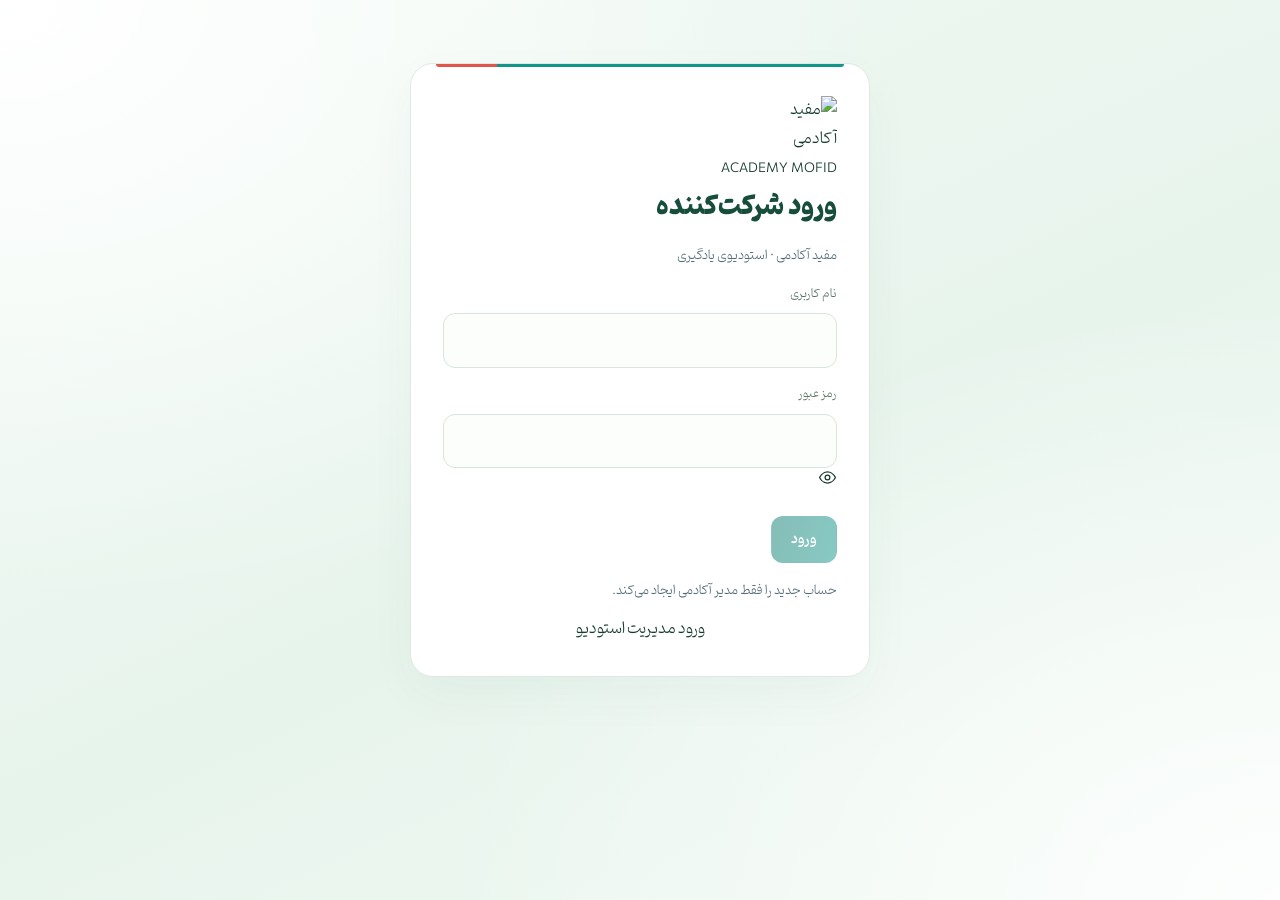
==== commit a6fb7c8e: "Separate studio participant and admin routes in the shared academy shell" ====
--- a/index.html
+++ b/index.html
@@ -15,30 +15,7 @@
 </head>
 <body>
 <div class="box"><div class="spin"></div><strong>در حال بارگذاری استودیوی یادگیری...</strong><small>لطفاً چند لحظه صبر کنید.</small></div>
-<script>
-(async()=>{
-  const files=["chunks/v2-00.txt","chunks/v2-01.txt","chunks/v2-02.txt","chunks/v2-03.txt","chunks/v2-04.txt","chunks/v2-05.txt","chunks/v2-06.txt","chunks/v2-07.txt","chunks/v2-08.txt","chunks/v2-09.txt","chunks/v2-10.txt","chunks/v2-11.txt","chunks/v2-12.txt","chunks/v2-13.txt","chunks/v2-14.txt","chunks/v2-15.txt","chunks/v2-16.txt","chunks/v2-17.txt","chunks/v2-18.txt","chunks/v2-19.txt","chunks/v2-20.txt","chunks/v2-21.txt","chunks/v2-22.txt","chunks/v2-23.txt","chunks/v2-24.txt","chunks/v2-25.txt","chunks/v2-26.txt","chunks/v2-27.txt","chunks/v2-28.txt","chunks/v2-29.txt","chunks/v2-30.txt","chunks/v2-31.txt","chunks/v2-32.txt","chunks/v2-33.txt","chunks/v2-34.txt","chunks/v2-35.txt","chunks/v2-36.txt","chunks/v2-37.txt","chunks/v2-38.txt","chunks/v2-39.txt"];
-  try{
-    const html=(await Promise.all(files.map(async p=>{const r=await fetch(p+"?v=20261028-studio-clean-text-18");if(!r.ok)throw new Error(p+" "+r.status);return r.text()}))).join("");
-    const sharedHead='<link rel="stylesheet" href="/academy-assets/navigation.css?v=20261027-7"><link rel="stylesheet" href="./academy-skin.css?v=20261027-5"><scr'+'ipt defer src="/academy-assets/navigation.js?v=20261027-7" data-academy-section="studio"></scr'+'ipt>';
-    // Preserve the original administrator document; only the participant route gets the shared design.
-    const participantView=new URLSearchParams(location.search).get('portal')==='participant';
-    // The surrounding login, lesson, quiz and administration application stays intact.
-    const presentationHead='<scr'+'ipt src="./teaching-presentation.js?v=20261028-6"></scr'+'ipt>';
-    const presentationPatches=[["function mofidOrbitalHTML(course, remoteImages = []) {","function mofidPresentationCourse(course) {\n  try { return window.MofidTeachingPresentation?.compact(course) || course; } catch { return course; }\n}\nfunction mofidOrbitalHTML(course, remoteImages = []) {\n  const original=mofidOriginalPresentationHTML(mofidPresentationCourse(course),remoteImages);\n  try { return window.MofidTeachingPresentation?.upgrade(original) || original; } catch { return original; }\n}\nfunction mofidOriginalPresentationHTML(course, remoteImages = []) {"],["function eD({course:e,onChange:t,onPPT:n,pptBusy:r,onSources:i}){","function eD(props) {\n const course=T.useMemo(()=>mofidPresentationCourse(props.course),[props.course]);\n return (0,H.jsx)(mofidOriginalPresentationPanel,{...props,course});\n}\nfunction mofidOriginalPresentationPanel({course:e,onChange:t,onPPT:n,pptBusy:r,onSources:i}){"],["function MofidPresentationFrame({course,index,onIndex}) {\n const ref=T.useRef(null);","function MofidPresentationFrame({course,index,onIndex}) {\n const ref=T.useRef(null);\n T.useEffect(()=>window.MofidTeachingPresentation?.attachFrame(ref.current),[course.id]);"],["await CE(await mfHydrateCourse(e))","await CE(await mfHydrateCourse(mofidPresentationCourse(e)))"],["Og(e.slides.length),` اسلاید`","Og(mofidPresentationCourse(e).slides.length),` اسلاید`"],["(0,H.jsx)(`button`,{className:`btn`,onClick:()=>mofidOrbitalDownload(e),children:`دانلود ارائه HTML`})","(0,H.jsx)(`button`,{className:`btn`,onClick:()=>mofidOrbitalDownload(e),children:`دانلود ارائه HTML`}),(0,H.jsx)(`button`,{className:`btn`,onClick:()=>window.MofidTeachingPresentation?.enterPresentation(),children:`ارائه تمام‌صفحه`})"],["(0,H.jsx)(`p`,{className:`small-text muted`,children:`محتوای اسلایدها را بررسی و در صورت نیاز ویرایش کنید.`})","/*mofid-presentation-caption-removed*/null"]];
-    const entryDesignHead='<link rel="stylesheet" href="/academy-assets/entry-ui.css?v=20261028-6"><link rel="stylesheet" href="/academy-assets/shiny-controls.css?v=20261028-1"><scr'+'ipt src="/academy-assets/entry-ui.js?v=20261028-6"></scr'+'ipt>';
-    const loginBefore="function MofidLogin({onLogin,participant=true}){\n const [username,setUsername]=T.useState(''),[password,setPassword]=T.useState(''),[busy,setBusy]=T.useState(false),[error,setError]=T.useState('');\n return mfElement('section',{className:'panel',style:{maxWidth:460,margin:'8vh auto',padding:28}},\n  mfElement('h1',null,participant?'ورود شرکت‌کننده':'ورود سوپرادمین'),\n  mfElement('p',{className:'small-text muted',style:{margin:'12px 0'}},'مفید آکادمی · استودیوی یادگیری'),\n  mfElement('form',{onSubmit:async e=>{e.preventDefault();setBusy(true);setError('');try{const d=await mfApi('login',{username,password});if(!participant&&d.user.role!=='admin')throw Error('این حساب دسترسی سوپرادمین ندارد.');mfSessionSave(d);setPassword('');onLogin(d.user);}catch(e){setError(e.message)}finally{setBusy(false)}}},\n   mfField('نام کاربری','portal-username',{value:username,onChange:e=>setUsername(e.target.value),autoComplete:'username',required:true,maxLength:80,dir:'ltr'}),\n   mfField('رمز عبور','portal-password',{value:password,onChange:e=>setPassword(e.target.value),type:'password',autoComplete:'current-password',required:true,maxLength:200}),\n   mfMessage(error),mfElement('button',{className:'btn primary',type:'submit',disabled:busy||!username||!password,style:{marginTop:18}},busy?'در حال ورود…':'ورود')),\n  mfElement('p',{className:'small-text muted',style:{marginTop:16}},'حساب جدید را فقط مدیر آکادمی ایجاد می‌کند.'));\n}\n";
-    const loginAfter="function MofidLogin({onLogin,participant=true}){\n const [username,setUsername]=T.useState(''),[password,setPassword]=T.useState(''),[busy,setBusy]=T.useState(false),[error,setError]=T.useState('');\n const [showPassword,setShowPassword]=T.useState(false),cardRef=T.useRef(null);\n T.useEffect(()=>window.MofidEntryUI?.mountLogin(cardRef.current),[]);\n return mfElement('section',{className:'panel mofid-entry-card',ref:cardRef,style:{maxWidth:460,margin:'8vh auto',padding:28}},\n  mfElement('div',{className:'mofid-entry-heading'},\n   mfElement('div',{className:'mofid-entry-logo'},mfElement('img',{src:'/Academy-Exam/assets/mofid-academy-logo.webp',alt:'مفید آکادمی',width:58,height:58})),\n   mfElement('small',{className:'mofid-entry-wordmark',lang:'en',dir:'ltr'},'ACADEMY MOFID'),\n   mfElement('h1',null,participant?'ورود شرکت‌کننده':'ورود سوپرادمین'),\n   mfElement('p',{className:'small-text muted',style:{margin:'12px 0'}},'مفید آکادمی · استودیوی یادگیری')),\n  mfElement('form',{onSubmit:async e=>{e.preventDefault();setBusy(true);setError('');try{const d=await mfApi('login',{username,password});if(!participant&&d.user.role!=='admin')throw Error('این حساب دسترسی سوپرادمین ندارد.');mfSessionSave(d);setPassword('');onLogin(d.user);}catch(e){setError(e.message)}finally{setBusy(false)}}},\n   mfField('نام کاربری','portal-username',{value:username,onChange:e=>setUsername(e.target.value),autoComplete:'username',required:true,maxLength:80,dir:'ltr'}),\n   mfElement('div',{className:'mofid-entry-password'},\n    mfField('رمز عبور','portal-password',{value:password,onChange:e=>setPassword(e.target.value),type:showPassword?'text':'password',autoComplete:'current-password',required:true,maxLength:200}),\n    mfElement('button',{className:'mofid-entry-reveal',type:'button','aria-label':showPassword?'پنهان کردن رمز عبور':'نمایش رمز عبور','aria-controls':'portal-password','aria-pressed':showPassword,onClick:()=>setShowPassword(value=>!value)},\n     mfElement('svg',{width:19,height:19,viewBox:'0 0 24 24',fill:'none',stroke:'currentColor',strokeWidth:1.6,'aria-hidden':true},mfElement('path',{d:'M2 12s3.5-7 10-7 10 7 10 7-3.5 7-10 7S2 12 2 12Z'}),mfElement('circle',{cx:12,cy:12,r:3}),showPassword?mfElement('path',{d:'m3 3 18 18'}):null))),\n   mfMessage(error),mfElement('button',{className:'btn primary mofid-entry-submit',type:'submit',disabled:busy||!username||!password,style:{marginTop:18}},\n    mfElement('span',{className:'mofid-entry-submit-label'},busy?'در حال ورود…':'ورود'))),\n  mfElement('p',{className:'small-text muted mofid-entry-help',style:{marginTop:16}},'حساب جدید را فقط مدیر آکادمی ایجاد می‌کند.'));\n}\n\n";
-    const loginReady=html.replace(loginBefore,loginAfter);
-    const presentationReady=presentationPatches.reduce((text,[before,after])=>text.replace(before,after),loginReady).replace('</head>',entryDesignHead+presentationHead+'</head>');
-    const integrated=participantView?presentationReady.replace('<html lang="fa" dir="rtl">','<html lang="fa" dir="rtl" data-academy-app="studio">').replace('</head>',sharedHead+'</head>'):presentationReady;
-    document.open();
-    document.write(integrated);
-    document.close();
-  }catch(e){
-    document.body.innerHTML='<div class="box"><strong>خطا در بارگذاری سایت</strong><small>'+String(e).replace(/[<>&]/g,"")+'</small></div>';
-  }
-})();
-</script>
+<script src="./studio-routing.js?v=20261108-route-1"></script>
+<script src="./studio-loader.js?v=20261108-route-1"></script>
 </body>
 </html>
